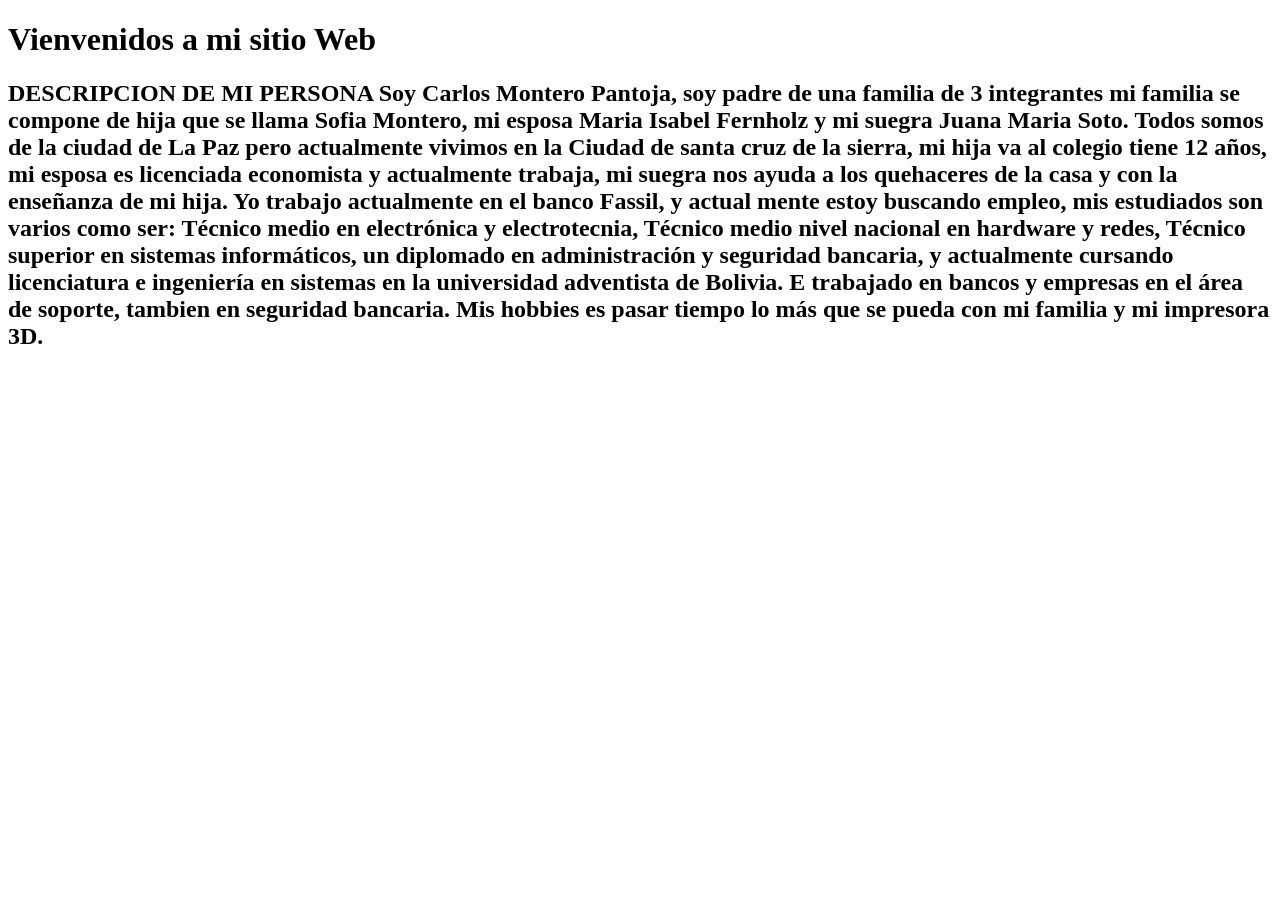
==== index.html @ 7b493c6a "Update index.html Primera Pagina Comid" ====
<!DOCTYPE html>
<html lang="en">
<head>
    <meta charset="UTF-8">
    <meta name="viewport" content="width=device-width, initial-scale=1.0">
    <title>Document</title>
</head>
<body>
    <h1>Vienvenidos a mi sitio Web</h1>
    <h2>
        DESCRIPCION DE MI PERSONA

Soy Carlos Montero Pantoja, soy padre de una familia de 3 integrantes mi familia se compone de hija que se llama Sofia Montero, mi esposa Maria Isabel Fernholz y mi suegra Juana Maria Soto.
Todos somos de la ciudad de La Paz pero actualmente vivimos en la Ciudad de santa cruz de la sierra, mi hija va al colegio tiene 12 años, mi esposa es licenciada economista y actualmente trabaja, mi suegra nos ayuda a los quehaceres de la casa y con la enseñanza de mi hija. 
Yo trabajo actualmente en el banco Fassil, y actual mente estoy buscando empleo, mis estudiados son varios como ser: Técnico medio en electrónica y electrotecnia, Técnico medio nivel nacional en hardware y redes, Técnico superior en sistemas informáticos, un diplomado en administración y seguridad bancaria, y actualmente cursando licenciatura e ingeniería en sistemas en la universidad adventista de Bolivia.
E trabajado en bancos y empresas en el área de soporte, tambien en seguridad bancaria.
Mis hobbies es pasar tiempo lo más que se pueda con mi familia y mi impresora 3D.

    </h2>
    
</body>
</html>
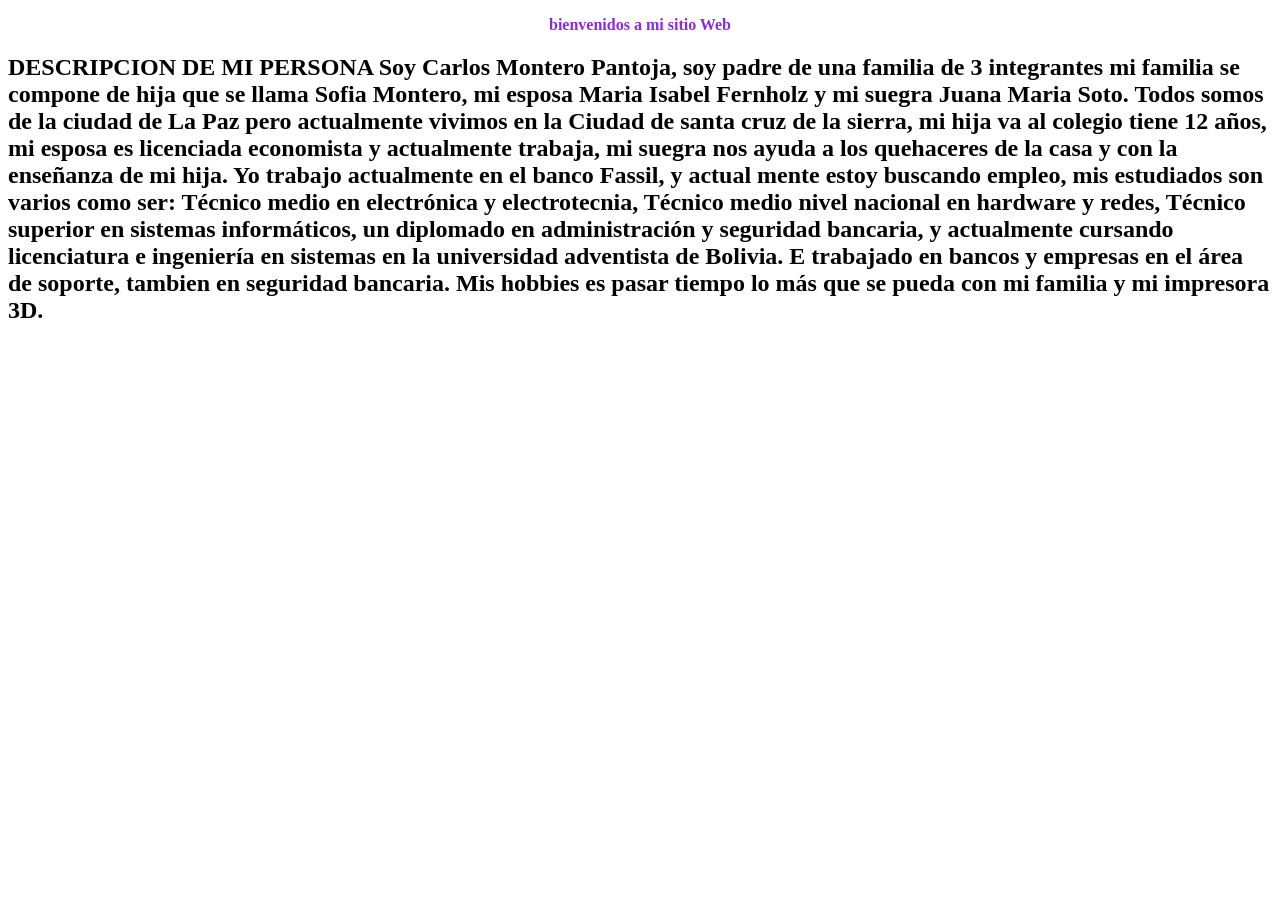
==== commit cc40b814: "hoja hoja" ====
--- a/index.html
+++ b/index.html
@@ -1,12 +1,14 @@
 <!DOCTYPE html>
 <html lang="en">
 <head>
+    
+    <link href="Estilo.css" rel="stylesheet">
     <meta charset="UTF-8">
     <meta name="viewport" content="width=device-width, initial-scale=1.0">
     <title>Document</title>
 </head>
 <body>
-    <h1>Vienvenidos a mi sitio Web</h1>
+    <p class="titulo">bienvenidos a mi sitio Web</p>
     <h2>
         DESCRIPCION DE MI PERSONA
 
--- a/Estilo.css
+++ b/Estilo.css
@@ -0,0 +1,11 @@
+.titulo{
+    color:blueviolet; 
+    text-align: center;
+    font-weight: bold;                 
+
+
+
+
+
+         
+}
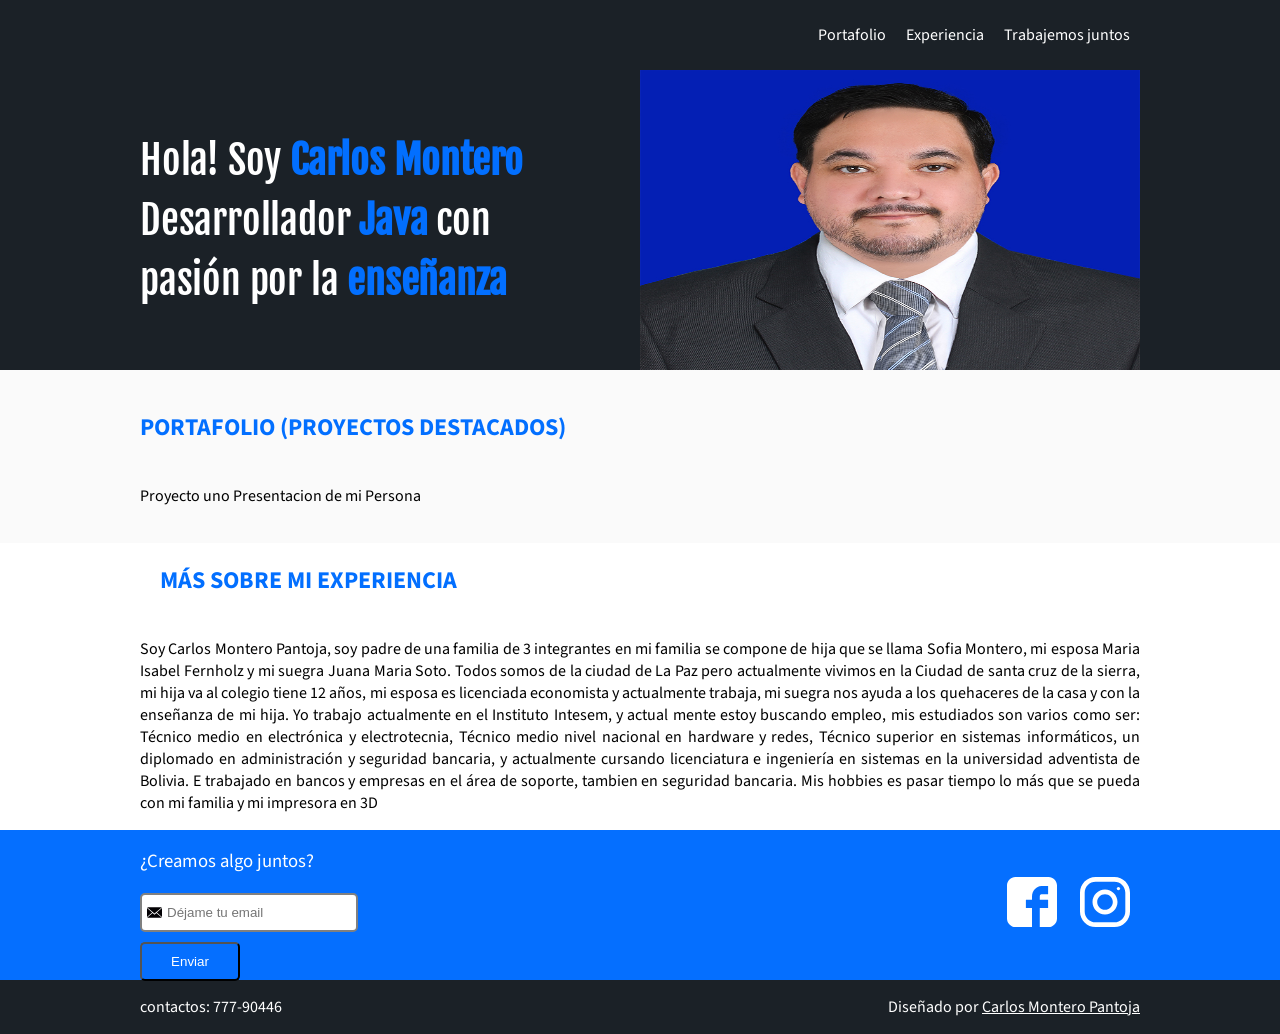
==== commit a62136c6: "Proyecto Uno Creacion de portafolio falta hacer algunos detalles" ====
--- a/index.html
+++ b/index.html
@@ -1,24 +1,93 @@
 <!DOCTYPE html>
-<html lang="en">
-<head>
-    
-    <link href="Estilo.css" rel="stylesheet">
-    <meta charset="UTF-8">
-    <meta name="viewport" content="width=device-width, initial-scale=1.0">
-    <title>Document</title>
-</head>
-<body>
-    <p class="titulo">bienvenidos a mi sitio Web</p>
-    <h2>
-        DESCRIPCION DE MI PERSONA
+<html lang="es">
+  <head>
+    <meta charset="UTF-8" />
+    <title>Carlos Montero</title>
+    <link href="https://fonts.googleapis.com/css?family=Fjalla+One|Source+Sans+Pro" rel="stylesheet">
+    <link rel="stylesheet" href="css/estilos.css">
+  </head>
+  <body>
+    <header class="header">
+      <div class="container">
+        <figure class="logo">
+          
+        </figure>
+        <nav class="menu">
+          <ol>
+            <li>
+              <a class="link" href="#portafolio">Portafolio</a>
+            </li>
+            <li>
+              <a class="link" href="#eventos">Experiencia</a>
+            </li>
+            <li>
+              <a class="link" href="#contacto">Trabajemos juntos</a>
+            </li>
+          </ol>
+        </nav>
+      </div>
+    </header>
+    <section class="hero">
+      <div class="container">
+        <h1>
+          Hola! Soy <strong>Carlos Montero</strong> <br/> Desarrollador  <strong>Java</strong> con <br> pasión por la <strong>enseñanza</strong>
+        </h1>
+        <img class="D:\universidad\Segundo Semestre\TECNOLOGIAS DE INTERNET\Proyectos GibHub\carlospantoja" src="2.jpg" width="500" height="300" alt="imagen principal del sitio"> 
+      </div>
+    </section>
+    <section id="portafolio" class="portfolio">
+      <div class="container">
+        <h2>Portafolio (Proyectos Destacados)</h2>
+        <p class="text-justify">Proyecto uno Presentacion de mi Persona</p>
+      </div>
+      
+    </section>
+    <div class="container">
+      <h2 class="event-list-title">Más sobre mi experiencia</h2>
+      <p class="text-justify">Soy Carlos Montero Pantoja, soy padre de una familia de 3 integrantes en mi familia
+        se compone de hija que se llama Sofia Montero, mi esposa Maria Isabel Fernholz y 
+        mi suegra Juana Maria Soto.
+        Todos somos de la ciudad de La Paz pero actualmente vivimos en la Ciudad de santa cruz de la sierra,
+         mi hija va al colegio tiene 12 años, mi esposa es licenciada economista y actualmente trabaja,
+         mi suegra nos ayuda a los quehaceres de la casa y con la enseñanza de mi hija. 
+        Yo trabajo actualmente en el Instituto Intesem, y actual mente estoy buscando empleo,
+        mis estudiados son varios como ser: Técnico medio en electrónica y electrotecnia,
+        Técnico medio nivel nacional en hardware y redes, Técnico superior en sistemas informáticos,
+        un diplomado en administración y seguridad bancaria, y actualmente cursando licenciatura
+         e ingeniería en sistemas en la universidad adventista de Bolivia.
+        E trabajado en bancos y empresas en el área de soporte, tambien en seguridad bancaria.
+        Mis hobbies es pasar tiempo lo más que se pueda con mi familia y mi impresora en 3D</p>
+    </div>
+    <section id="eventos" class="event-list">
+      <div class="container">
+       
 
-Soy Carlos Montero Pantoja, soy padre de una familia de 3 integrantes mi familia se compone de hija que se llama Sofia Montero, mi esposa Maria Isabel Fernholz y mi suegra Juana Maria Soto.
-Todos somos de la ciudad de La Paz pero actualmente vivimos en la Ciudad de santa cruz de la sierra, mi hija va al colegio tiene 12 años, mi esposa es licenciada economista y actualmente trabaja, mi suegra nos ayuda a los quehaceres de la casa y con la enseñanza de mi hija. 
-Yo trabajo actualmente en el banco Fassil, y actual mente estoy buscando empleo, mis estudiados son varios como ser: Técnico medio en electrónica y electrotecnia, Técnico medio nivel nacional en hardware y redes, Técnico superior en sistemas informáticos, un diplomado en administración y seguridad bancaria, y actualmente cursando licenciatura e ingeniería en sistemas en la universidad adventista de Bolivia.
-E trabajado en bancos y empresas en el área de soporte, tambien en seguridad bancaria.
-Mis hobbies es pasar tiempo lo más que se pueda con mi familia y mi impresora 3D.
-
-    </h2>
-    
-</body>
+      </div>
+    </section>
+    <section id="contacto" class="contact">
+      <div class="container">
+        <form action="/suscripcion/" class="form-email">
+          <h3>¿Creamos algo juntos?</h3>
+          <input type="text" placeholder="Déjame tu email" id="email">
+          <button>Enviar</button>
+        </form>
+        <div class="social">
+          <a href="https://www.facebook.com/carlos.p.980" class="social-link facebook"></a>
+          <a href="https://instagram.com/cachomontero?utm_source=qr&igshid=OGIxMTE0OTdkZA==" class="social-link instagram"></a>
+        </div>
+      </div>
+    </section>
+    <footer class="footer">
+      <div class="container">
+        <div>
+          <p>contactos: 777-90446 <img src="" width="80" alt=""></p>
+        </div>
+        <div>
+          <p>
+            Diseñado por <a href="#">Carlos Montero Pantoja</a>
+          </p>
+        </div>
+      </div>
+    </footer>
+  </body>
 </html>
--- a/css/estilos.css
+++ b/css/estilos.css
@@ -0,0 +1,272 @@
+body {
+  font-family: 'Source Sans Pro', sans-serif;
+  margin: 0;
+}
+
+h1, 
+h2,
+h3,
+h4,
+h5,
+h6{
+  font-family: 'Fjalla One', sans-serif;
+  font-weight: normal;
+}
+
+h1 {
+  font-size: 40px;
+  line-height: 1.5;
+  letter-spacing: -.2px;
+  color: white;
+  margin: 0;
+}
+h1 strong {
+  color: #026fff;
+}
+h2 {
+  color: #026fff;
+  text-transform: uppercase;
+  font-family: 'Source Sans Pro', sans-serif;
+  font-weight: bold;
+  font-size: 24px;
+  margin-bottom: 40px;
+}
+
+.hero {
+  height: 300px;
+  background-color: #1b2127;
+  display: flex;
+  align-items: center;
+  justify-content: space-between;
+
+}
+
+.hero-image{
+  object-fit: cover;
+}
+
+
+.portfolio {
+  background: #fafafa;
+  padding: 20px;
+}
+
+.project {
+  border: 1px solid gray;
+  border-radius: 10px;
+  margin-bottom: 15px;
+  padding: 20px;
+  background: white;
+  display: flex;
+  align-items: center;
+  justify-content: space-between;
+}
+.project-course,
+.project-date,
+.project-url {
+  margin: 10px 0;
+}
+.project-description {
+  font-size: 20px;
+}
+.project strong {
+  font-family: 'Fjalla One', sans-serif;
+}
+.project-title {
+  font-size: 30px;
+  margin-top: 0;
+  margin-bottom: 10px;
+}
+
+
+.project-details {
+  width: 500px;
+}
+
+.project-imageContainer {
+  width: 500px;
+}
+
+.header {
+  background-color: #1b2127;
+  color: white;
+  display: flex;
+  height: 70px;
+  align-items: center;
+  justify-content: space-between;
+}
+
+ol,
+ul {
+  margin: 0;
+  padding: 0;
+  list-style: none;
+}
+
+figure {
+  margin: 0;
+}
+
+.header a {
+  color: white;
+  text-decoration: none;
+}
+.menu {
+  height: inherit;
+}
+.header ol {
+  display: flex;
+  height: inherit;
+}
+.header ol li {
+  height: inherit;
+}
+.header a {
+  display: flex;
+  align-items: center;
+  height: inherit;
+  padding: 0 10px;
+}
+
+.flexbox {
+  display: flex;
+  flex-wrap: wrap;
+}
+
+.box {
+  width: 50px;
+  height: 50px;
+  margin: 5px;
+  border: 1px solid red;
+
+  flex-shrink: 0;
+}
+
+.footer {
+  color: white;
+  background-color: #1b2127;
+  display: flex;
+  align-items: center;
+  justify-content: space-between;
+}
+
+.footer img {
+  vertical-align: middle;
+}
+
+.footer a {
+  color: white;
+}
+
+.event-list {
+  display: flex;
+  flex-wrap: wrap;
+}
+.event-list-title {
+  margin-left: 20px;
+}
+.event { 
+  margin: 10px;
+  width: 480px;
+  flex-shrink: 0;
+  border-radius: 10px;
+  overflow: hidden;
+  background: #f4fbff;
+}
+.event img {
+  width: 480px;
+  height: 200px;
+  object-fit: cover;
+}
+.event-detail {
+  margin: 20px 40px;
+  margin-top: -40px;
+  background-color: white;
+  position: relative;
+  padding: 20px;
+  text-align: center;
+}
+.event-description {
+  text-align: left;
+}
+
+.event-url {
+  color: #056fff;
+  border: 1px solid;
+  padding: 5px 20px;
+  text-decoration: none;
+  border-radius: 5px;
+}
+
+.contact {
+  background-color: #056fff;
+  color: white;
+  height: 150px;
+  display: flex;
+  align-items: center;
+  justify-content: space-between;
+}
+
+.social {
+}
+
+.social-link {
+  display: inline-block;
+  width: 50px;
+  height: 50px;
+  margin: 0 10px;
+  background-size: 50px 50px;
+}
+
+.social-link.twitter {
+  background-image: url('../images/twitter.svg');
+}
+.social-link.facebook {
+  background-image: url('../images/facebook.svg');
+}
+.social-link.github {
+  background-image: url('../images/github.svg');
+}
+.social-link.instagram {
+  background-image: url('../images/instagram.svg');
+}
+
+
+.form-email input {
+  border-color: gray;
+  border-style: solid;
+  border-radius: 5px;
+  padding: 10px 20px 10px 25px;
+  background-image: url('../images/envelope.svg');
+  background-size: 15px 15px;
+  background-repeat: no-repeat;
+  background-position-y: center;
+  background-position-x: 5px;
+}
+
+.form-email button {
+  display: block;
+  background: transparent;
+  color: white;
+  padding: 10px 0;
+  border-radius: 5px;
+  width: 100px;
+  margin-top: 10px;
+}
+
+.form-email h3 { 
+  font-family: 'Source Sans Pro', sans-serif;
+}
+
+.container {
+  width: 1000px;
+  margin: 0 auto;
+  display: inherit;
+  justify-content: inherit;
+  align-items: inherit;
+  height: inherit;
+  flex-wrap: inherit;
+}
+.text-justify {
+  text-align: justify;
+}
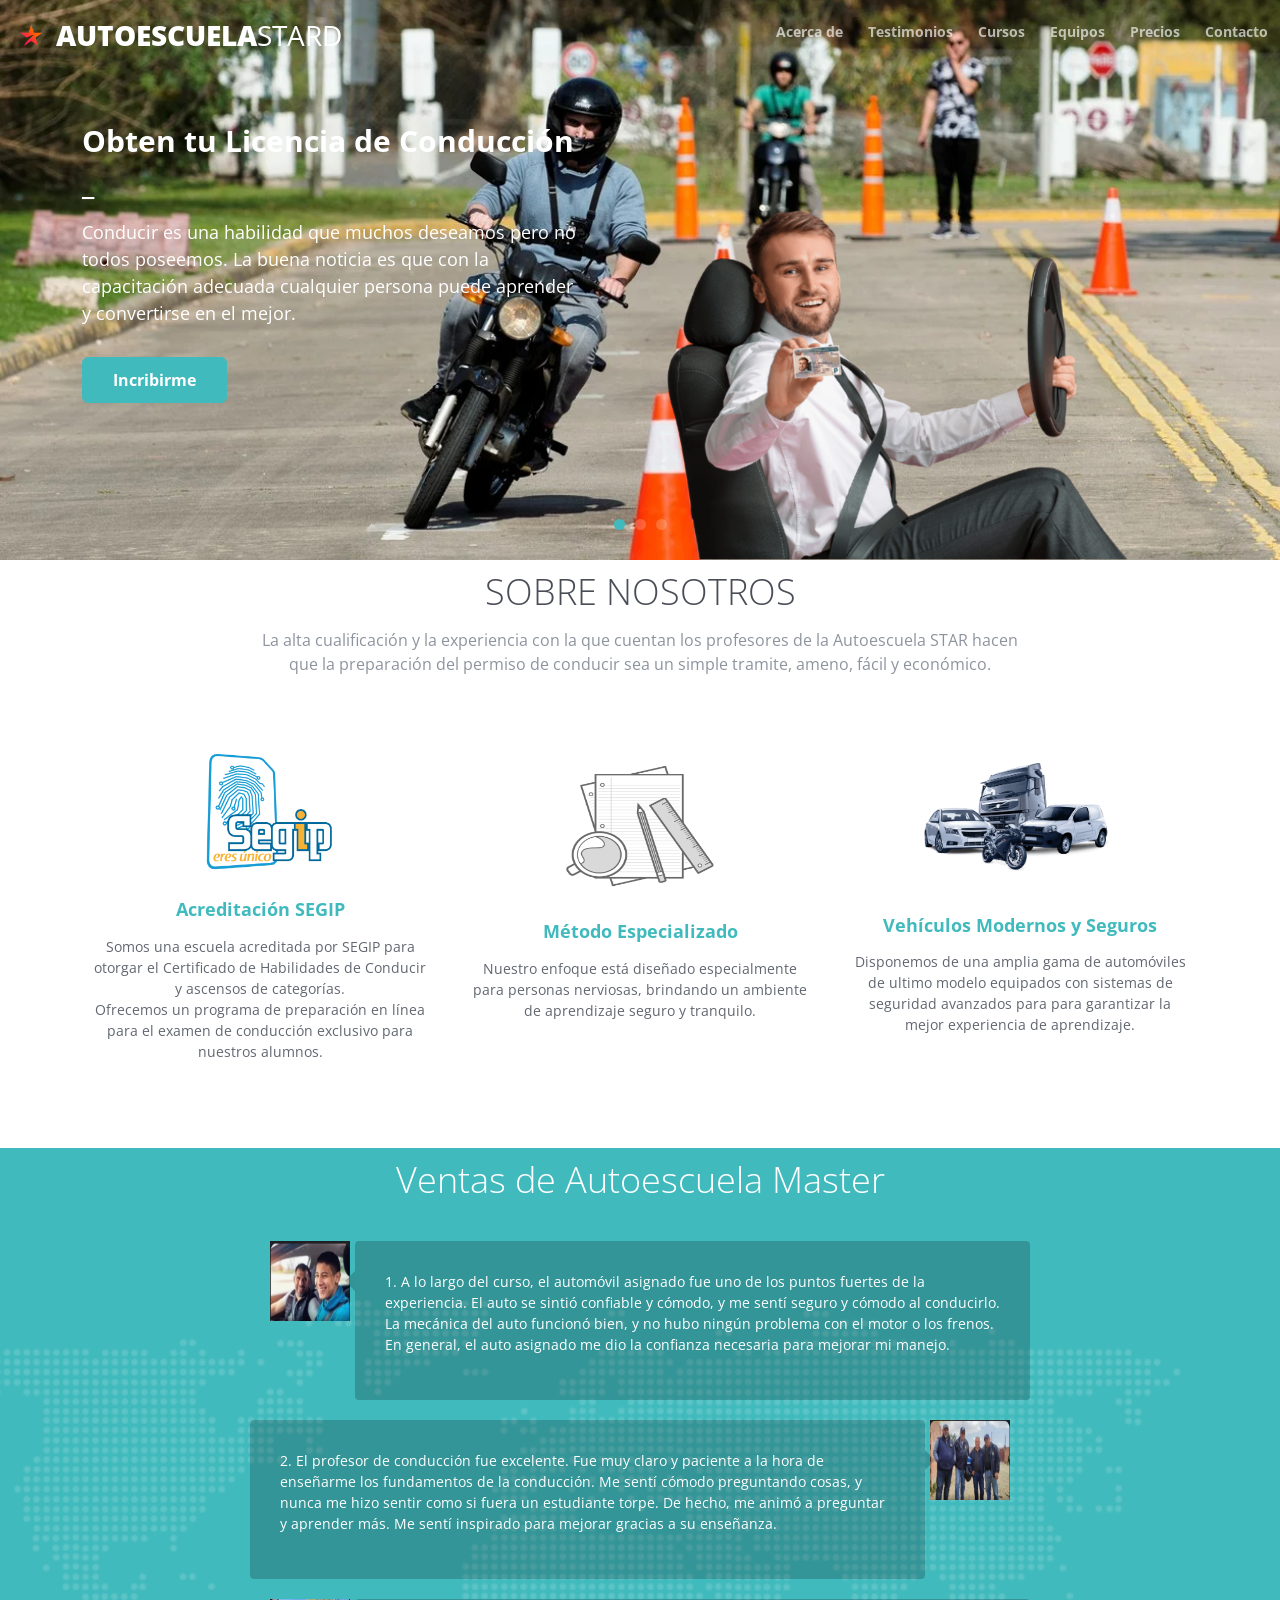
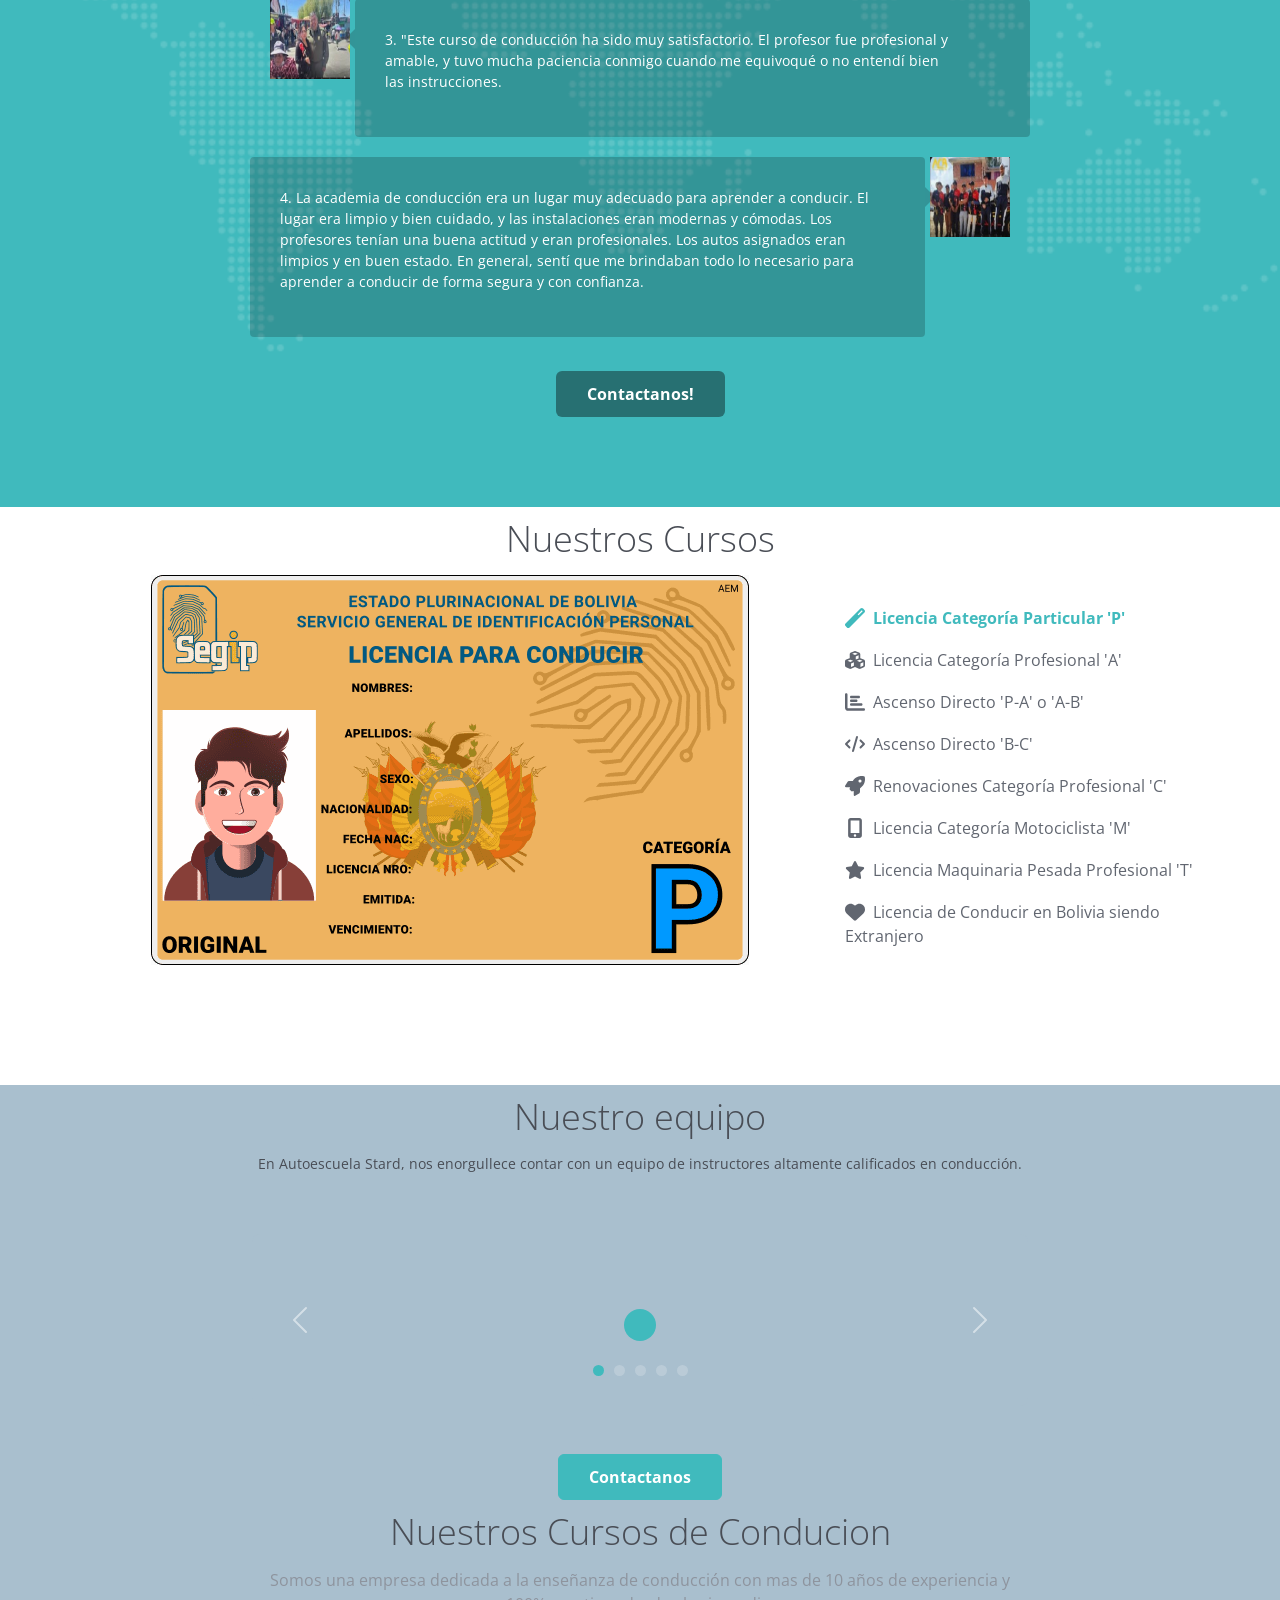
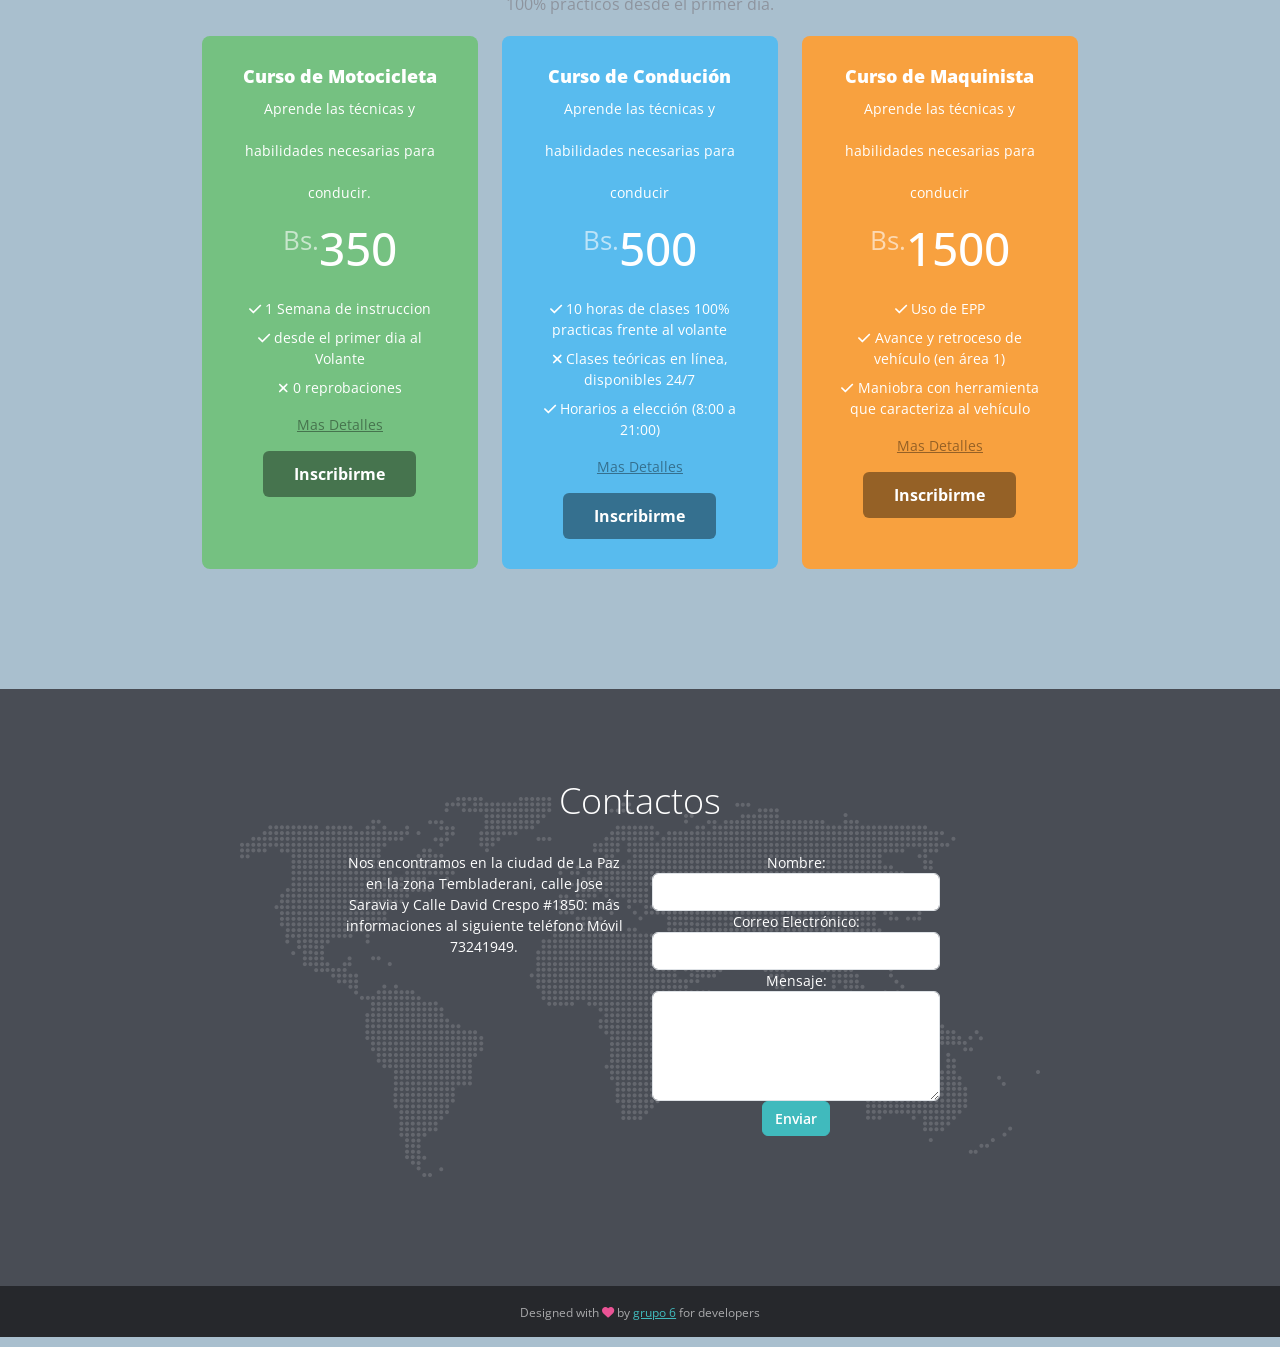
==== commit 4d685dab: "trabajo concluido Cambio Realizado" ====
--- a/index.html
+++ b/index.html
@@ -1,93 +1,581 @@
+<!--//Cambios RAmiro**************************************************************** -->
+
 <!DOCTYPE html>
-<html lang="es">
-  <head>
-    <meta charset="UTF-8" />
-    <title>Carlos Montero</title>
-    <link href="https://fonts.googleapis.com/css?family=Fjalla+One|Source+Sans+Pro" rel="stylesheet">
-    <link rel="stylesheet" href="css/estilos.css">
-  </head>
-  <body>
-    <header class="header">
-      <div class="container">
-        <figure class="logo">
-          
-        </figure>
-        <nav class="menu">
-          <ol>
-            <li>
-              <a class="link" href="#portafolio">Portafolio</a>
-            </li>
-            <li>
-              <a class="link" href="#eventos">Experiencia</a>
-            </li>
-            <li>
-              <a class="link" href="#contacto">Trabajemos juntos</a>
-            </li>
-          </ol>
-        </nav>
-      </div>
-    </header>
-    <section class="hero">
-      <div class="container">
-        <h1>
-          Hola! Soy <strong>Carlos Montero</strong> <br/> Desarrollador  <strong>Java</strong> con <br> pasión por la <strong>enseñanza</strong>
-        </h1>
-        <img class="D:\universidad\Segundo Semestre\TECNOLOGIAS DE INTERNET\Proyectos GibHub\carlospantoja" src="2.jpg" width="500" height="300" alt="imagen principal del sitio"> 
-      </div>
-    </section>
-    <section id="portafolio" class="portfolio">
-      <div class="container">
-        <h2>Portafolio (Proyectos Destacados)</h2>
-        <p class="text-justify">Proyecto uno Presentacion de mi Persona</p>
-      </div>
-      
-    </section>
+<html lang="en">
+<head>
+    <title>AutoEscuela STARD</title>
+    <!-- Meta -->
+    <meta charset="utf-8">
+    <meta http-equiv="X-UA-Compatible" content="IE=edge">
+    <meta name="viewport" content="width=device-width, initial-scale=1.0">
+    <meta name="description" content="Bootstrap 5 landing page template for developers and startups">
+    <meta name="author" content="Xiaoying Riley at 3rd Wave Media">    
+    <link rel="shortcut icon" href="favicon.ico">  
+    <link href='https://fonts.googleapis.com/css?family=Open+Sans:300italic,400italic,600italic,700italic,800italic,400,300,600,700,800' rel='stylesheet' type='text/css'>
+    <!-- FontAwesome JS-->
+	<script defer src="assets/fontawesome/js/all.min.js"></script>
+    <!-- Global CSS -->
+    <link rel="stylesheet" href="assets/plugins/bootstrap/css/bootstrap.min.css">   
+    <!-- Theme CSS -->  
+    <link id="theme-style" rel="stylesheet" href="assets/css/styles.css">
+    
+</head> 
+
+<body>
+    <!-- ******HEADER****** --> 
+    <header id="header" class="header">  
+        <nav class="main-nav navbar-expand-md" role="navigation">  
+	       
+	        <div class="container-fluid position-relative">
+            
+                <a class="logo navbar-brand scrollto" href="#hero">
+                    <span class="logo-icon-wrapper"><img class="logo-icon" src="assets/images/logoStard.png" alt="icon"></span>
+                    <span class="text"><span class="highlight">AUTOESCUELA</span>STARD</span>
+                </a>
+                <!--//logo-->
+            
+                
+                <button class="navbar-toggler" type="button" data-bs-toggle="collapse" data-bs-target="#navbar-collapse"  aria-controls="navbar-collapse" aria-expanded="false" aria-label="Toggle navigation">
+                    <span class="icon-bar"></span>
+                    <span class="icon-bar"></span>
+                    <span class="icon-bar"></span>
+                </button><!--//nav-toggle-->
+                
+                <div id="navbar-collapse" class="navbar-collapse collapse">
+                    <ul class="nav navbar-nav ms-md-auto">
+                        <li class="nav-item"><a class="nav-link scrollto" href="#about">Acerca de</a></li>
+                        <li class="nav-item"><a class="nav-link scrollto" href="#testimonials">Testimonios</a></li>
+                        <li class="nav-item"><a class="nav-link scrollto" href="#features">Cursos                        </a></li>                        
+                        <li class="nav-item"><a class="nav-link scrollto" href="#team">Equipos</a></li>
+                        <li class="nav-item"><a class="nav-link scrollto" href="#pricing">Precios</a></li>
+                        <li class="nav-item"><a class="nav-link scrollto" href="#contact">Contacto</a></li>
+                    </ul><!--//nav-->
+                </div><!--//navabr-collapse-->
+            </div><!--//container-->
+            
+        </nav><!--//main-nav-->                     
+    </header><!--//header-->
+    
+    <div id="hero" class="hero-section">
+        
+        <div id="hero-carousel" class="hero-carousel carousel carousel-fade slide" data-bs-ride="carousel" data-bs-interval="10000">
+            
+            <div class="figure-holder-wrapper">
+        		<div class="container">
+            		<div class="row justify-content-end">
+                		<div class="figure-holder">
+
+                            
+                            
+                            <!--//Cambios RAmiro**************************************************************** -->
+
+
+                	        <img class="figure-image img-fluid" src="assets/images/Obten-tu-licencia.png" alt="image" />
+                        </div><!--//figure-holder-->
+            		</div><!--//row-->
+        		</div><!--//container-->
+    		</div><!--//figure-holder-wrapper-->
+            
+			<!-- Indicators -->
+			<div class="carousel-indicators">
+				<button type="button" class="active" data-bs-slide-to="0" data-bs-target="#hero-carousel" aria-current="true" aria-label="Slide 1"></button>
+				<button type="button" data-bs-slide-to="1" data-bs-target="#hero-carousel" aria-label="Slide 2"></button>
+				<button type="button" data-bs-slide-to="2" data-bs-target="#hero-carousel" aria-label="Slide 3"></button>
+			</div>
+			
+			<!-- Wrapper for slides -->
+			<div class="carousel-inner">
+    			
+				<div class="carousel-item item-1 active">
+					<div class="item-content container">
+    					<div class="item-content-inner">
+				            <h2 class="heading">Obten tu Licencia de Conducción <br class="d-none d-md-block">_</h2>
+				            <p class="intro">Conducir es una habilidad que muchos deseamos pero no todos poseemos. La buena noticia es que con la capacitación adecuada cualquier persona puede aprender y convertirse en el mejor.</p>
+                            <a class="btn btn-primary btn-cta" href="#" target="_blank">Incribirme</a>  
+    					</div><!--//item-content-inner-->
+					</div><!--//item-content-->
+				</div><!--//item-->
+				
+				<div class="carousel-item item-2">
+					<div class="item-content container">
+						<div class="item-content-inner">		                                  
+				            <h2 class="heading">VEHICULOS DE 2 RUEDAS CATEGORIA "M"</h2>
+				            <p class="intro"> TE AYUDAMOSA CONVERTIRTE EN UN CONDUCTOR EXPERTO,</p>
+				            <a class="btn btn-primary btn-cta" href="#" target="_blank">Inscribirme</a>
+    				        
+    					</div><!--//item-content-inner-->
+					</div>
+				</div><!--//item-->
+				
+				<div class="carousel-item item-3">
+					<div class="item-content container">
+						<div class="item-content-inner">
+    				        
+				            <h2 class="heading">CAPACITACIÓN MAQUINARIA PESADA PROFESIONAL "T"</h2>
+				           <!-- <p class="intro">¡OBTÉN TU LICENCIA DE CONDUCIR!</p>   -->                          
+                            <p class="intro">Capacitamos con nuestra propia maquinaria pesada con una enseñanza a nivel profesional.</p>
+				            <a class="btn btn-primary btn-cta" href="#" target="_blank">Inscribirme</a> 
+    				        
+    					</div><!--//item-content-inner-->
+					</div>
+				</div><!--//item-->
+			</div><!--//carousel-inner-->
+		</div><!--//carousel-->
+    </div><!--//hero-->
+    
+    <div id="about" class="about-section">
+        <div class="container text-center">
+            <h2 class="section-title">SOBRE NOSOTROS</h2>
+            <p class="intro">La alta cualificación y la experiencia con la que cuentan los profesores de la Autoescuela STAR hacen que la preparación del permiso de conducir sea un simple tramite, ameno, fácil y económico.</p>        
+            </ul>
+            <div class="items-wrapper row">
+                <div class="item col-md-4 col-12">
+                    <div class="item-inner">
+                        <div class="figure-holder">
+                            <img class="figure-image" src="assets/images/SEGUIP.png" alt="image">
+                        </div><!--//figure-holder-->
+                        <h3 class="item-title">Acreditación SEGIP</h3>
+                        <div class="item-desc mb-3">
+                            Somos una escuela acreditada por SEGIP para otorgar el Certificado de Habilidades de Conducir y ascensos de categorías. <br>
+                            Ofrecemos un programa de preparación en línea para el examen de conducción exclusivo para nuestros alumnos.
+                        </div><!--//item-desc-->
+                       
+                    </div><!--//item-inner-->
+                </div><!--//item-->
+                <div class="item col-md-4 col-12">
+                    <div class="item-inner">
+                        <div class="figure-holder">
+                            <img  src="assets/images/figure-1.png" width="190" height="160" alt="image">
+                        </div><!--//figure-holder-->
+                        <h3 class="item-title">Método Especializado</h3>
+                        <div class="item-desc mb-3">
+                            Nuestro enfoque está diseñado especialmente para personas nerviosas, brindando un ambiente de aprendizaje seguro y tranquilo. </div><!--//item-desc-->
+                        
+                    </div><!--//item-inner-->
+                </div><!--//item-->
+                <div class="item col-md-4 col-12">
+                    <div class="item-inner">
+                        <div class="figure-holder">
+                            <img class="figure-image" src="assets/images/autos2.png" alt="image">
+                        </div><!--//figure-holder-->
+                        <h3 class="item-title">Vehículos Modernos y Seguros</h3>
+                        <div class="item-desc mb-3">Disponemos de una amplia gama de automóviles de ultimo modelo equipados con sistemas de seguridad avanzados para para garantizar la mejor experiencia de aprendizaje. </div><!--//item-desc-->
+                       
+                </div><!--//item-->
+            </div><!--//items-wrapper-->
+        </div><!--//container-->
+    </div><!--//about-section-->
+    
+
+<!--// FIN      Cambios RAmiro**************************************************************** -->
+
+<div id="testimonials" class="testimonials-section">
     <div class="container">
-      <h2 class="event-list-title">Más sobre mi experiencia</h2>
-      <p class="text-justify">Soy Carlos Montero Pantoja, soy padre de una familia de 3 integrantes en mi familia
-        se compone de hija que se llama Sofia Montero, mi esposa Maria Isabel Fernholz y 
-        mi suegra Juana Maria Soto.
-        Todos somos de la ciudad de La Paz pero actualmente vivimos en la Ciudad de santa cruz de la sierra,
-         mi hija va al colegio tiene 12 años, mi esposa es licenciada economista y actualmente trabaja,
-         mi suegra nos ayuda a los quehaceres de la casa y con la enseñanza de mi hija. 
-        Yo trabajo actualmente en el Instituto Intesem, y actual mente estoy buscando empleo,
-        mis estudiados son varios como ser: Técnico medio en electrónica y electrotecnia,
-        Técnico medio nivel nacional en hardware y redes, Técnico superior en sistemas informáticos,
-        un diplomado en administración y seguridad bancaria, y actualmente cursando licenciatura
-         e ingeniería en sistemas en la universidad adventista de Bolivia.
-        E trabajado en bancos y empresas en el área de soporte, tambien en seguridad bancaria.
-        Mis hobbies es pasar tiempo lo más que se pueda con mi familia y mi impresora en 3D</p>
+        <h2 class="section-title text-center">Ventas de Autoescuela Master</h2>
+        <div class="item mx-auto">
+            <div class="profile-holder">
+                <img class="profile-image" src="assets/images/profile-1.jpg" alt="profile">
+            </div>
+            <div class="quote-holder">
+                <blockquote class="quote">
+                    <p>1. A lo largo del curso, el automóvil asignado fue uno de los puntos fuertes de la experiencia. El auto se sintió confiable y cómodo, y me sentí seguro y cómodo al conducirlo. La mecánica del auto funcionó bien, y no hubo ningún problema con el motor o los frenos. En general, el auto asignado me dio la confianza necesaria para mejorar mi manejo.</p>
+                    <div class="quote-source">
+                       
+                    </div><!--//quote-source-->
+                </blockquote>
+            </div><!--//quote-holder-->
+        </div><!--//item-->
+        <div class="item item-reversed mx-auto">
+            <div class="profile-holder">
+                <img class="profile-image" src="assets/images/profile-2.jpg" alt="profile">
+            </div>
+            <div class="quote-holder">
+                <blockquote class="quote">
+                    <p>2. El profesor de conducción fue excelente. Fue muy claro y paciente a la hora de enseñarme los fundamentos de la conducción. Me sentí cómodo preguntando cosas, y nunca me hizo sentir como si fuera un estudiante torpe. De hecho, me animó a preguntar y aprender más. Me sentí inspirado para mejorar gracias a su enseñanza. </p>
+                   
+                    </div><!--//quote-source-->
+                </blockquote>
+            </div><!--//quote-holder-->
+        </div><!--//item-->
+        <div class="item mx-auto">
+            <div class="profile-holder">
+                <img class="profile-image" src="assets/images/profile-3.jpg" alt="profile">
+            </div>
+            <div class="quote-holder">
+                <blockquote class="quote">
+                    <p>3. "Este curso de conducción ha sido muy satisfactorio. El profesor fue profesional y amable, y tuvo mucha paciencia conmigo cuando me equivoqué o no entendí bien las instrucciones.</p>
+                    <div class="quote-source">
+                        
+                    </div><!--//quote-source-->
+                </blockquote>
+            </div><!--//quote-holder-->
+        </div><!--//item-->
+        <div class="item item-reversed mx-auto">
+            <div class="profile-holder">
+                <img class="profile-image" src="assets/images/profile-4.jpg" alt="profile">
+            </div>
+            <div class="quote-holder">
+                <blockquote class="quote">
+                    <p>4. La academia de conducción era un lugar muy adecuado para aprender a conducir. El lugar era limpio y bien cuidado, y las instalaciones eran modernas y cómodas. Los profesores tenían una buena actitud y eran profesionales. Los autos asignados eran limpios y en buen estado. En general, sentí que me brindaban todo lo necesario para aprender a conducir de forma segura y con confianza. </p>
+                     <div class="quote-source">
+                        
+                    </div><!--//quote-source-->
+                </blockquote>
+                
+            </div><!--//quote-holder-->
+        </div><!--//item-->
+        <div class="text-center mt-4">
+        <a class="btn btn-inverse btn-cta" href="#" target="_blank">Contactanos!</a>
+        </div>
+    </div><!--//container-->
+</div><!--//testimonials-->
+
+
+
+    
+    <div id="features" class="features-section">
+        <div class="container text-center">
+            <h2 class="section-title">Nuestros Cursos</h2>
+            <!-- <p> class="intro">. </p>  -->          
+            <div class="tabbed-area row">
+                <!-- Nav tabs -->
+                <div class="feature-nav nav nav-pill flex-column col-lg-4 col-md-6 col-12 order-0 order-md-1" role="tablist" aria-orientation="vertical">
+                     <a class="nav-link active mb-lg-3" href="#feature-1" aria-controls="feature-1" data-bs-toggle="pill" role="tab" aria-selected="true"><i class="fa-solid fa-magic me-2"></i>Licencia Categoría Particular 'P'</a>
+                     <a class="nav-link mb-lg-3" href="#feature-2" aria-controls="feature-2" data-bs-toggle="pill" role="tab" aria-selected="false"><i class="fa-solid fa-cubes me-2"></i>Licencia Categoría Profesional 'A'</a>
+                     <a class="nav-link mb-lg-3" href="#feature-3" aria-controls="feature-3" data-bs-toggle="pill" role="tab" aria-selected="false"><i class="fa-solid fa-chart-bar me-2"></i>Ascenso Directo 'P-A' o 'A-B'</a>
+                     <a class="nav-link mb-lg-3" href="#feature-4" aria-controls="feature-4" data-bs-toggle="pill" role="tab" aria-selected="false"><i class="fa-solid fa-code me-2"></i>Ascenso Directo 'B-C'</a>
+                     <a class="nav-link mb-lg-3" href="#feature-5" aria-controls="feature-5" data-bs-toggle="pill" role="tab" aria-selected="false"><i class="fa-solid fa-rocket me-2"></i>Renovaciones Categoría Profesional 'C'</a>
+                     <a class="nav-link mb-lg-3" href="#feature-6" aria-controls="feature-6" data-bs-toggle="pill" role="tab" aria-selected="false"><i class="fa-solid fa-mobile-alt me-2"></i>Licencia Categoría Motociclista 'M'</a>
+                     <a class="nav-link mb-lg-3" href="#feature-7" aria-controls="feature-7" data-bs-toggle="pill" role="tab" aria-selected="false"><i class="fa-solid fa-star me-2"></i>Licencia Maquinaria Pesada Profesional 'T'</a>
+                     <a class="nav-link mb-lg-3" href="#feature-8" aria-controls="feature-8" data-bs-toggle="pill" role="tab" aria-selected="false"><i class="fa-solid fa-heart me-2"></i>Licencia de Conducir en Bolivia siendo Extranjero</a>                   
+                </div>
+                
+                <!-- Tab paneles -->
+                <div class="feature-content tab-content col-lg-8 col-md-6 col-12 order-1 order-md-0">
+                    <div role="tabpanel" class="tab-pane fade show active" id="feature-1">
+                        <a href="#" target="_blank"><img class="img-fluid" src="assets/images/Licencia-categoria-P.png" alt="screenshot" ></a>
+                    </div>
+                    <div role="tabpanel" class="tab-pane fade" id="feature-2">
+                        <a href="#" target="_blank"><img class="img-fluid" src="assets/images/Licencia-categoria-A.png" alt="screenshot" ></a>
+                    </div>
+                    <div role="tabpanel" class="tab-pane fade" id="feature-3">
+                        <a href="#" target="_blank"><img class="img-fluid" src="assets/images/asecensoPAB.png" alt="screenshot" ></a>
+                    </div>
+                    <div role="tabpanel" class="tab-pane fade" id="feature-4">
+                        <a href="#" target="_blank"><img class="img-fluid" src="assets/images/RenocacionBC.png" alt="screenshot" ></a>
+                    </div>
+                    <div role="tabpanel" class="tab-pane fade" id="feature-5">
+                        <a href="#" target="_blank"><img class="img-fluid" src="assets/images/catC.jpg" alt="screenshot" ></a>
+                    </div>
+                    <div role="tabpanel" class="tab-pane fade" id="feature-6">
+                        <a href="#" target="_blank"><Img class="img-fluid" src="assets/images/Licencia-categoria-M.png" alt="screenshot" ></a>
+                    </div>
+                    <div role="tabpanel" class="tab-pane fade" id="feature-7">
+                        <a href="#" target="_blank"><img class="img-fluid" src="assets/images/retro.jpg" alt="screenshot" ></a>
+                    </div>
+                    <div role="tabpanel" class="tab-pane fade" id="feature-8">
+                        <a href="#" target="_blank"><img class="img-fluid" src="assets/images/licenciaExtranjero.jpg" alt="screenshot" ></a>
+                    </div>
+                    
+                </div><!--//feature-content-->
+
+                
+            </div><!--//tabbed-area-->
+            
+        </div><!--//container-->
+    </div><!--//features-->
+    
+    <!-- equipo team contenido -->
+    <div class="team-section" id="team">
+        <div class="container text-center">
+            <h2 class="section-title">Nuestro equipo</h2>
+            <div class="story">
+                <p>En Autoescuela Stard, nos enorgullece contar con un equipo de instructores altamente calificados en conducción.</p>
+            </div>
+
+            <div class="d-" >
+            <div class="members-wrapper row" >
+                <div id="carouselExample" class="carousel slide">
+
+                    <div class="carousel-indicators">
+                        <button type="button" data-bs-target="#carouselExampleIndicators" data-bs-slide-to="0" class="active" aria-current="true" aria-label="Slide 1"></button>
+                        <button type="button" data-bs-target="#carouselExampleIndicators" data-bs-slide-to="1" aria-label="Slide 2"></button>
+                        <button type="button" data-bs-target="#carouselExampleIndicators" data-bs-slide-to="2" aria-label="Slide 3"></button>
+                        <button type="button" data-bs-target="#carouselExampleIndicators" data-bs-slide-to="3" aria-label="Slide 2"></button>
+                        <button type="button" data-bs-target="#carouselExampleIndicators" data-bs-slide-to="4" aria-label="Slide 3"></button>
+                      </div>
+
+                    <div class="carousel-inner">
+                        <div class="carousel-item active">
+
+                <div class="item ">
+                    <div class="item-inner">
+                        <div class="profile mb-3">
+                            <H1></H1>
+                            <img class="" src="" alt="" />
+                        </div>
+                        
+                        <div class="member-content">
+                            <h3 class="member-name"></h3>
+                            <div class="member-title"></div>
+                            <ul class="social list-inline">
+                                <li class="list-inline-item"><a class="" href="" target="_blank"><i class=""></i></a></li>                      
+            
+                            </ul>
+                            <div class="member-desc">
+                               <p></p>
+                            </div><!--//member-desc-->
+                        </div><!--//member-content-->
+                    </div><!--//item-inner-->
+                </div><!--//item-->
+            </div>
+
+            <div class="carousel-item">
+                <div class="item col-md-12 col-12">
+                    <div class="item-inner">
+                        <div class="profile mb-3">
+                            <H1>Conoce a tu instructor</H1>
+                            <img class="profile-image" src="assets/images/wilson.jpg" alt="Tom Najdek" />
+                        </div>
+                        
+                        <div class="member-content">
+                            <h3 class="member-name">Wilson Ayala Poma</h3>
+                            <div class="member-title">Instructor Categoria "C"</div>
+                            <ul class="social list-inline">
+                             
+                                <li class="list-inline-item"><a class="facebook" href="https://www.facebook.com/wilson.ayala.127/" target="_blank"><i class="fab fa-facebook-f"></i></a></li>
+                                <li class="list-inline-item"><a class="linkedin" href="https://www.tiktok.com/@wilsonayalapoma?is_from_webapp=1&sender_device=pc" target="_blank"><i class="fa-brands fa-instagram"></i></a></li>
+                                <li class="list-inline-item"><a class="github" href="#" target="_blank"><i class="fab fa-tiktok"></i></a></li>
+
+                            </ul>
+                            <div class="member-desc">
+                                <p>Mi tarea como Instructor de Conducción es la responsabilidad, puntualidad y proporcionar instrucción de conducción adecuada a sus necesidades para los estudiantes, ayudándoles a desarrollar las habilidades y conocimientos necesarios para aprobar el examen de conducir y convertirse en conductores seguros. Debemos tener la habilidad de ser pacientes, conocedores y capaces de comunicarse efectivamente con los estudiantes.</p>
+                            </div><!--//member-desc-->
+                        </div><!--//member-content-->
+                    </div><!--//item-inner-->
+                </div><!--//item-->
+            </div>
+
+
+            <div class="carousel-item">
+                <div class="item col-md-12 col-12">
+                    <div class="item-inner">
+                        <div class="profile mb-3">
+                            <H1></H1>
+                            <img class="" src="" alt="" />
+                        </div>
+                        
+                        <div class="member-content">
+                            <h3 class="member-name"></h3>
+                            <div class="member-title"></div>
+                            <ul class="social list-inline">
+                                <li class=""><a class="" href="" target="_blank"><i class=""></i></a></li>
+                                
+
+                            </ul>
+                            <div class="member-desc">
+                                <p></p>
+
+                            </div><!--//member-desc-->
+                        </div><!--//member-content-->
+                    </div><!--//item-inner-->
+                </div><!--//item-->
+            </div>
+
+
+            <div class="carousel-item">
+                <div class="item col-md-12 col-12">
+                    <div class="item-inner">
+                        <div class="profile mb-3">
+                            <H1>Conoce a tu instructor</H1>
+                            <img class="profile-image" src="assets/images/carlosmontero.jpg" alt="Tom Najdek" />
+                        </div>
+                        
+                        <div class="member-content">
+                            <h3 class="member-name">Carlos Montero Pantoja</h3>
+                            <div class="member-title">Instructor Categoria "C"</div>
+                            <ul class="social list-inline">
+                                <!--<li class="list-inline-item"><a class="twitter" href="#" target="_blank"><i class="fab fa-whatsapp"></i></a></li>-->
+                                <li class="list-inline-item"><a class="facebook" href="https://www.facebook.com/carlos.p.980?mibextid=ZbWKwL" target="_blank"><i class="fab fa-facebook-f"></i></a></li>
+                                <li class="list-inline-item"><a class="linkedin" href="https://instagram.com/cachomontero?igshid=MzMyNGUyNmU2YQ==" target="_blank"><i class="fa-brands fa-instagram"></i></a></li>
+                                <li class="list-inline-item"><a class="github" href="https://www.tiktok.com/@sofia_rbx._.xd?_t=8ghRFs3w0sI&_r=1" target="_blank"><i class="fab fa-tiktok"></i></a></li>
+
+                            </ul>
+                            <div class="member-desc">
+                                <p>Instruir a particulares sobre técnicas, destrezas y condiciones de conducción, explicando y demostrando el funcionamiento de los frenos, embrague, selección de cambios, transmisión automática, señales y luces, y supervisar durante la práctica de conducción.</p>
+                            </div><!--//member-desc-->
+                        </div><!--//member-content-->
+                    </div><!--//item-inner-->
+                </div><!--//item-->
+            </div>
+
+
+            <div class="carousel-item">
+                <div class="item col-md-12 col-12">
+                    <div class="item-inner">
+                        <div class="profile mb-3">
+                            <H1></H1>
+                            <img class="" src="" alt="" />
+                        </div>
+                        
+                        <div class="member-content">
+                            <h3 class="member-name"></h3>
+                            <div class="member-title"></div>
+                            <ul class="social list-inline">
+                                <!-- <li class="list-inline-item"><a class="twitter" href="#" target="_blank"><i class="fab fa-whatsapp"></i></a></li>
+                                <li class="list-inline-item"><a href="#" target="_blank"><i class="fa-solid fa-facebook-f"></i></a></li>
+                                <li class="list-inline-item"><a class="linkedin" href="#" target="_blank"><i class="fa-brands fa-instagram"></i></a></li>
+                                <li class="list-inline-item"><a class="github" href="#" target="_blank"><i class="fab fa-tiktok"></i></a></li> -->
+
+                            </ul>
+                            <div class="member-desc">
+                                <p></p>
+                            </div><!--//member-desc-->
+                        </div><!--//member-content-->
+                    </div><!--//item-inner-->
+                </div><!--//item-->
+            </div>
+            
+                    </div>
+                    <button class="carousel-control-prev" type="button" data-bs-target="#carouselExample" data-bs-slide="prev">
+                        <span class="carousel-control-prev-icon" aria-hidden="true"></span>
+                        <span class="visually-hidden">Previous</span>
+                    </button>
+                  <button class="carousel-control-next" type="button" data-bs-target="#carouselExample" data-bs-slide="next">
+                    <span class="carousel-control-next-icon" aria-hidden="true"></span>
+                    <span class="visually-hidden">Next</span>
+                  </button>
+            </div> 
+
+            </div><!--//members-wrapper-->
+       
+            <div class="text-center mt-5">
+	            <a class="btn btn-cta btn-primary" href="#contact">Contactanos</a>
+            </div>
+        </div>
+    </div><!--//team-section-->
+    <!-- fin  -->
+
+
+
+
+
+
+
+    
+    <div id="pricing" class="pricing-section">
+        <div class="container text-center">
+            <h2 class="section-title">Nuestros Cursos de Conducion</h2>
+            <div class="intro">Somos una empresa dedicada a la enseñanza de conducción con mas de 10 años de experiencia y 100% practicos desde el primer dia. </div>
+            <div class="pricing-wrapper row">
+                <div class="item item-1 col-md-4 col-12">
+                    <div class="item-inner">
+                        <h3 class="item-heading">Curso de Motocicleta<br><span class="item-heading-desc">Aprende las técnicas y habilidades necesarias para conducir.</span></h3>
+                        <div class="price-figure">
+                            <span class="currency">Bs.</span><span class="number">350</span>
+                        </div><!--//price-figure-->
+                        <ul class="list-unstyled mb-3">
+	                        <li class="mb-2"><i class="fa-solid fa-check"></i> 1 Semana de instruccion</li>
+	                        <li class="mb-2"><i class="fa-solid fa-check"></i> desde el primer dia al Volante</li>
+                            <li class="mb-2"><i class="fa-solid fa-times"></i> 0 reprobaciones</li>
+                        </ul>
+                        <div class="mb-3"><a href="#" target="_blank">Mas Detalles</a></div>
+                        <a class="btn btn-inverse btn-cta" href="#">Inscribirme</a>
+                        
+                    </div><!--//item-inner-->
+                </div><!--//item-->
+                <div class="item item-2 col-md-4 col-12">
+                    <div class="item-inner">
+                        <h3 class="item-heading">Curso de Condución<br><span class="item-heading-desc">Aprende las técnicas y habilidades necesarias para conducir</span></h3>
+                       
+                        <div class="price-figure">
+                            <span class="currency">Bs.</span><span class="number">500</span>
+                        </div><!--//price-figure-->
+                        <ul class="list-unstyled mb-3">
+	                        <li class="mb-2"><i class="fa-solid fa-check"></i> 10 horas de clases 100% practicas frente al volante</li>
+	                        <li class="mb-2"><i class="fa-solid fa-times"></i> Clases teóricas en línea, disponibles 24/7</li>
+	                        <li class="mb-2"><i class="fa-solid fa-check"></i> Horarios a elección (8:00 a 21:00)</li>
+                        </ul>
+                        <div class="mb-3"><a href="#" target="_blank">Mas Detalles</a></div>
+                        <a class="btn btn-inverse btn-cta" href="#">Inscribirme</a>
+                        
+                    </div><!--//item-inner-->
+                </div><!--//item-->
+                
+                <div class="item item-3 col-md-4 col-12">
+                    <div class="item-inner">
+                        <h3 class="item-heading">Curso de Maquinista<br><span class="item-heading-desc">Aprende las técnicas y habilidades necesarias para conducir</span></h3>
+                        <div class="price-figure">
+                            <span class="currency">Bs.</span><span class="number">1500</span>
+                        </div><!--//price-figure-->
+                        <ul class="list-unstyled mb-3">
+	                        <li class="mb-2"><i class="fa-solid fa-check"></i> Uso de EPP</li>
+	                        <li class="mb-2"><i class="fa-solid fa-check"></i> Avance y retroceso de vehículo (en área 1)</li>
+	                        <li class="mb-2"><i class="fa-solid fa-check"></i> Maniobra con herramienta que caracteriza al vehículo</li>
+                        </ul>
+                        <div class="mb-3"><a href="#" target="_blank">Mas Detalles</a></div>
+                        <a class="btn btn-inverse btn-cta" href="#" target="_blank">Inscribirme</a>
+                        
+                    </div><!--//item-inner-->
+                </div><!--//item-->
+            </div><!--//pricing-wrapper-->
+            
+        </div><!--//container-->
+    </div><!--//pricing-section-->
+
+
+    <div id="contact" class="contact-section">
+        <div class="container text-center">
+            <h2 class="section-title">Contactos</h2>
+            <div class="contact-content">
+                <div class="row">
+                    <div class="col-md-6">
+                        <!-- Contenido existente de la sección de contacto -->
+                        <p>Nos encontramos en la ciudad de La Paz en la zona Tembladerani, calle Jose Saravia y Calle David Crespo #1850: más informaciones al siguiente teléfono Móvil 73241949.</p>
+              
+
+                    </div>
+                    <div class="col-md-6">
+                        <!-- Formulario de contacto -->
+                        <form>
+                            <div class="form-group">
+                                <label for="name">Nombre:</label>
+                                <input type="text" id="name" name="name" class="form-control" required>
+                            </div>
+                            <div class="form-group">
+                                <label for="email">Correo Electrónico:</label>
+                                <input type="email" id="email" name="email" class="form-control" required>
+                            </div>
+                            <div class="form-group">
+                                <label for="message">Mensaje:</label>
+                                <textarea id="message" name="message" class="form-control" rows="4" required></textarea>
+                            </div>
+                            <button type="submit" class="btn btn-primary">Enviar</button>
+                        </form>
+                    </div>
+                </div>
+            </div>
+        </div>
     </div>
-    <section id="eventos" class="event-list">
-      <div class="container">
+    
+
+
+
+
+    <footer class="footer text-center">
+        <div class="container">
+            <!--/* This template is free as long as you keep the footer attribution link. If you'd like to use the template without the attribution link, you can buy the commercial license via our website: themes.3rdwavemedia.com Thank you for your support. :) */-->
+            <small class="copyright">Designed with <span class="sr-only">love</span><i class="fa-solid fa-heart"></i> by <a href="https://themes.3rdwavemedia.com/" target="_blank">grupo 6</a> for developers</small>
+            
+            
+        </div><!--//container-->
+    </footer>
+     
+    <!-- Javascript -->          
+    <script src="assets/plugins/bootstrap/js/bootstrap.min.js"></script>
+    <script src="assets/plugins/gumshoe/gumshoe.polyfills.min.js"></script> 
+    <script src="assets/js/main.js"></script> 
        
-
-      </div>
-    </section>
-    <section id="contacto" class="contact">
-      <div class="container">
-        <form action="/suscripcion/" class="form-email">
-          <h3>¿Creamos algo juntos?</h3>
-          <input type="text" placeholder="Déjame tu email" id="email">
-          <button>Enviar</button>
-        </form>
-        <div class="social">
-          <a href="https://www.facebook.com/carlos.p.980" class="social-link facebook"></a>
-          <a href="https://instagram.com/cachomontero?utm_source=qr&igshid=OGIxMTE0OTdkZA==" class="social-link instagram"></a>
-        </div>
-      </div>
-    </section>
-    <footer class="footer">
-      <div class="container">
-        <div>
-          <p>contactos: 777-90446 <img src="" width="80" alt=""></p>
-        </div>
-        <div>
-          <p>
-            Diseñado por <a href="#">Carlos Montero Pantoja</a>
-          </p>
-        </div>
-      </div>
-    </footer>
-  </body>
-</html>+</body>
+</html> 
+
--- a/assets/css/styles.css
+++ b/assets/css/styles.css
@@ -0,0 +1,1104 @@
+
+body {
+  font-family: 'Open Sans', arial, sans-serif;
+  color: #494d55;
+  font-size: 14px;
+  -webkit-font-smoothing: antialiased;
+  -moz-osx-font-smoothing: grayscale;
+}
+
+p {
+  margin-bottom: 15px;
+  line-height: 1.5;
+}
+
+a {
+  color: #3aa7aa;
+  -webkit-transition: all 0.4s ease-in-out;
+  -moz-transition: all 0.4s ease-in-out;
+  -ms-transition: all 0.4s ease-in-out;
+  -o-transition: all 0.4s ease-in-out;
+}
+
+a:hover {
+  text-decoration: underline;
+  color: #339597;
+}
+
+a:active {
+  text-decoration: none;
+}
+
+a:focus {
+  text-decoration: none;
+}
+
+.btn, a.btn {
+  -webkit-transition: all 0.4s ease-in-out;
+  -moz-transition: all 0.4s ease-in-out;
+  -ms-transition: all 0.4s ease-in-out;
+  -o-transition: all 0.4s ease-in-out;
+  font-weight: 600;
+  font-size: 14px;
+  line-height: 1.5;
+  text-decoration: none;
+}
+
+.btn .fa, a.btn .fa {
+  margin-right: 5px;
+}
+
+.btn:focus, a.btn:focus {
+  -webkit-box-shadow: none;
+  -moz-box-shadow: none;
+  box-shadow: none;
+}
+
+.btn-cta, a.btn-cta {
+  font-weight: bold;
+  font-size: 16px;
+  padding: 10px 30px;
+}
+
+.btn-primary {
+  background: #40babd;
+  border: 1px solid #40babd;
+  color: #fff;
+}
+
+.btn-primary:hover, .btn-primary:focus, .btn-primary:active, .btn-primary.active, .btn-primary.hover {
+  background: #3aa7aa;
+  color: #fff;
+  border: 1px solid #3aa7aa;
+}
+
+.btn-inverse {
+  background: rgba(0, 0, 0, 0.4);
+  border: 1px solid transparent;
+  color: #fff;
+}
+
+.btn-inverse:hover, .btn-inverse:focus, .btn-inverse:active, .btn-inverse.active, .btn-inverse.hover {
+  background: rgba(0, 0, 0, 0.5);
+  color: #fff;
+  border: 1px solid transparent;
+}
+
+.carousel-fade .carousel-inner .item {
+  transition-property: opacity;
+}
+
+.carousel-fade .carousel-inner .item,
+.carousel-fade .carousel-inner .active.left,
+.carousel-fade .carousel-inner .active.right {
+  opacity: 0;
+}
+
+.carousel-fade .carousel-inner .active,
+.carousel-fade .carousel-inner .next.left,
+.carousel-fade .carousel-inner .prev.right {
+  opacity: 1;
+}
+
+.carousel-fade .carousel-inner .next,
+.carousel-fade .carousel-inner .prev,
+.carousel-fade .carousel-inner .active.left,
+.carousel-fade .carousel-inner .active.right {
+  left: 0;
+  transform: translate3d(0, 0, 0);
+}
+
+.carousel-fade .carousel-control {
+  z-index: 2;
+}
+
+.carousel-indicators {
+  bottom: 30px;
+  margin-bottom: 0;
+  z-index: 10;
+}
+
+.carousel-indicators button[data-bs-target] {
+  background-color: rgba(255, 255, 255, 0.4);
+  border: none;
+  width: 11px;
+  height: 11px;
+  margin-left: 5px;
+  margin-right: 5px;
+  -webkit-border-radius: 50%;
+  -moz-border-radius: 50%;
+  -ms-border-radius: 50%;
+  -o-border-radius: 50%;
+  border-radius: 50%;
+  -moz-background-clip: padding;
+  -webkit-background-clip: padding-box;
+  background-clip: padding-box;
+}
+
+.carousel-indicators button[data-bs-target].active {
+  background-color: #40babd;
+  width: 11px;
+  height: 11px;
+}
+
+/* ======= Header ======= */
+.header {
+  position: fixed;
+  width: 100%;
+  z-index: 30;
+  height: 60px;
+  -webkit-transition: none;
+  -moz-transition: none;
+  -ms-transition: none;
+  -o-transition: none;
+}
+
+.header.header-scrolled {
+  background: #fff;
+  -webkit-box-shadow: 0 0 4px rgba(0, 0, 0, 0.5);
+  -moz-box-shadow: 0 0 4px rgba(0, 0, 0, 0.5);
+  box-shadow: 0 0 4px rgba(0, 0, 0, 0.5);
+}
+
+.header.header-scrolled a {
+  color: #494d55;
+}
+
+.header.header-scrolled .logo {
+  color: #40babd;
+  top: 0;
+}
+
+.header.header-scrolled .logo:focus {
+  color: #494d55;
+}
+
+.header.header-scrolled .logo .logo-icon-wrapper {
+  background: #40babd;
+  width: 40px;
+  height: 40px;
+  -webkit-border-radius: 50%;
+  -moz-border-radius: 50%;
+  -ms-border-radius: 50%;
+  -o-border-radius: 50%;
+  border-radius: 50%;
+  -moz-background-clip: padding;
+  -webkit-background-clip: padding-box;
+  background-clip: padding-box;
+  text-align: center;
+}
+
+.header.header-scrolled .logo .logo-icon {
+  width: 20px;
+  height: 20px;
+  margin-right: 0;
+}
+
+.header.header-scrolled .main-nav .nav .nav-link {
+  color: #616670;
+}
+
+.header.header-scrolled .main-nav .nav .nav-link:hover {
+  color: #555963;
+}
+
+.header.header-scrolled .main-nav .nav .active .nav-link {
+  color: #494d55;
+  border-bottom: 4px solid #40babd;
+}
+
+.header a {
+  color: #fff;
+  -webkit-transition: none;
+  -moz-transition: none;
+  -ms-transition: none;
+  -o-transition: none;
+}
+
+.header a:hover, .header a:focus {
+  text-decoration: none;
+  color: white;
+}
+
+.header .logo {
+  margin: 0;
+  font-size: 28px;
+  text-decoration: none;
+  position: absolute;
+  left: 1rem;
+  top: 8px;
+}
+
+.header .logo:focus {
+  color: white;
+}
+
+.header .logo .logo-icon-wrapper {
+  margin-right: 3px;
+  position: relative;
+  display: inline-block;
+  top: -3px;
+  line-height: 1.2;
+}
+
+.header .logo .logo-icon {
+  width: 30px;
+  height: 30px;
+}
+
+.header .logo .highlight {
+  font-weight: 800;
+}
+
+.main-nav {
+  margin-top: 6px;
+}
+
+.main-nav .navbar-toggler {
+  margin-right: 0;
+  margin-top: 0;
+  background: none;
+  position: absolute;
+  padding: 8px 10px;
+  right: 10px;
+  top: 50px;
+  background: rgba(0, 0, 0, 0.8);
+  -webkit-border-radius: 2px;
+  -moz-border-radius: 2px;
+  -ms-border-radius: 2px;
+  -o-border-radius: 2px;
+  border-radius: 2px;
+  -moz-background-clip: padding;
+  -webkit-background-clip: padding-box;
+  background-clip: padding-box;
+}
+
+.main-nav .navbar-toggler:focus {
+  outline: none;
+}
+
+.main-nav .navbar-toggler .icon-bar {
+  display: block;
+  background-color: #fff;
+  height: 3px;
+  width: 22px;
+  -webkit-border-radius: 1px;
+  -moz-border-radius: 1px;
+  -ms-border-radius: 1px;
+  -o-border-radius: 1px;
+  border-radius: 1px;
+  -moz-background-clip: padding;
+  -webkit-background-clip: padding-box;
+  background-clip: padding-box;
+}
+
+.main-nav .navbar-toggler .icon-bar + .icon-bar {
+  margin-top: 4px;
+}
+
+.main-nav .navbar-toggler:hover .icon-bar {
+  background-color: #fff;
+}
+
+.main-nav .nav .nav-item {
+  font-weight: normal;
+  font-size: 14px;
+  margin-right: 30px;
+}
+
+.main-nav .nav .nav-item .nav-link {
+  color: rgba(255, 255, 255, 0.65);
+  font-weight: 700;
+}
+
+.main-nav .nav .nav-item .nav-link:hover {
+  color: #fff;
+  background: none;
+}
+
+.main-nav .nav .nav-item .nav-link:focus {
+  outline: none;
+  background: none;
+}
+
+.main-nav .nav .nav-item .nav-link:active {
+  outline: none;
+  background: none;
+}
+
+.main-nav .nav .nav-item:last-child {
+  margin-right: 0;
+}
+
+.main-nav .nav.active .nav-link {
+  position: relative;
+  background: none;
+  color: #fff;
+}
+
+.nav > li > a {
+  padding-left: 5px;
+  padding-right: 5px;
+}
+
+.nav-link {
+  padding: 15px;
+}
+
+/* ====== Footer ====== */
+.footer {
+  background: #26282c;
+  color: rgba(255, 255, 255, 0.6);
+  padding: 15px 0;
+}
+
+.footer a {
+  color: #40babd;
+}
+
+.footer .fa-heart {
+  color: #EA5395;
+}
+
+/* ======= Hero Section ======= */
+.hero-section {
+  min-height: 560px;
+  background: #494d55;
+  position: relative;
+}
+
+.hero-section .figure-holder-wrapper {
+  position: absolute;
+  left: 0;
+  bottom: 0;
+  width: 100%;
+  overflow: hidden;
+}
+
+.hero-section .figure-holder {
+  position: relative;
+  height: 560px;
+  width: 100%;
+}
+
+.hero-section .figure-holder .figure-image {
+  position: absolute;
+  bottom: 0;
+  right: 15px;
+  z-index: 10;
+}
+
+.hero-carousel {
+  height: 560px;
+  color: #fff;
+}
+
+.hero-carousel .carousel-inner .carousel-item {
+  height: 560px;
+  background-position: center center;
+}
+
+.hero-carousel .carousel-inner .item-1 {
+  background-image: url("../images/circuito3.webp");
+  -webkit-background-size: cover;
+  -moz-background-size: cover;
+  -o-background-size: cover;
+  background-size: cover;
+}
+
+.hero-carousel .carousel-inner .item-2 {
+  background-image: url("../images/ban_2.jpg");
+  -webkit-background-size: cover;
+  -moz-background-size: cover;
+  -o-background-size: cover;
+  background-size: cover;
+}
+
+.hero-carousel .carousel-inner .item-3 {
+  background-image: url("../images/autos2.png");
+  -webkit-background-size: cover;
+  -moz-background-size: cover;
+  -o-background-size: cover;
+  background-size: cover;
+}
+
+.hero-carousel .carousel-inner .heading {
+  font-size: 30px;
+  line-height: 1.4;
+  font-weight: bold;
+  margin-top: 0;
+  margin-bottom: 15px;
+}
+
+.hero-carousel .carousel-inner .intro {
+  font-size: 18px;
+}
+
+.hero-carousel .carousel-inner .intro + .btn {
+  margin-top: 15px;
+}
+
+/* ======= About Section ======= */
+.about-section {
+  padding-top: 10px;
+}
+
+.about-section .section-title {
+  margin: 0;
+  margin-bottom: 15px;
+  font-size: 36px;
+  font-weight: 300;
+}
+
+.about-section .intro {
+  color: #8e949e;
+  font-size: 16px;
+  max-width: 760px;
+  margin: 0 auto;
+  margin-bottom: 60px;
+}
+
+.about-section .items-wrapper {
+  margin-bottom: 60px;
+}
+
+.about-section .items-wrapper .figure-holder {
+  margin-bottom: 15px;
+  vertical-align: bottom;
+}
+
+.about-section .items-wrapper .figure-image {
+  max-width: 220px;
+}
+
+.about-section .items-wrapper .item-inner {
+  padding: 10px;
+}
+
+.about-section .items-wrapper .item-title {
+  color: #40babd;
+  font-size: 18px;
+  font-weight: bold;
+  margin: 0;
+  margin-bottom: 15px;
+}
+
+.about-section .items-wrapper .item-desc {
+  color: #616670;
+}
+
+.technologies {
+  margin-bottom: 30px;
+}
+
+.technologies .list-inline-item {
+  margin-right: 15px;
+}
+
+.technologies .list-inline-item:last-child {
+  margin-right: 0;
+}
+
+.testimonials {
+  background: #40babd;
+}
+
+.testimonials-inner {
+  padding: 60px 30px;
+  position: relative;
+  max-width: 800px;
+}
+
+.testimonials-inner .profile-holder {
+  position: absolute;
+  left: 30px;
+  text-align: center;
+}
+
+.testimonials-inner .profile-image {
+  display: inline-block;
+  margin: 0 auto;
+}
+
+.testimonials-inner .quote {
+  background: rgba(0, 0, 0, 0.2);
+  color: #fff;
+  margin-left: 130px;
+  border-left: none;
+  margin-bottom: 0;
+  font-size: 14px;
+  min-height: 100px;
+  -webkit-border-radius: 4px;
+  -moz-border-radius: 4px;
+  -ms-border-radius: 4px;
+  -o-border-radius: 4px;
+  border-radius: 4px;
+  -moz-background-clip: padding;
+  -webkit-background-clip: padding-box;
+  background-clip: padding-box;
+  position: relative;
+  padding: 10px;
+}
+
+.testimonials-inner .quote:before {
+  position: absolute;
+  left: -10px;
+  top: 30px;
+  content: "";
+  width: 0;
+  height: 0;
+  border-top: 10px solid transparent;
+  border-bottom: 10px solid transparent;
+  border-right: 10px solid rgba(0, 0, 0, 0.2);
+}
+
+/* ======= Testimonials Section ======= */
+.testimonials-section {
+  background: #40babd url("../images/map.png") no-repeat center center;
+  -webkit-background-size: cover;
+  -moz-background-size: cover;
+  -o-background-size: cover;
+  background-size: cover;
+  padding-top: 10px;
+  padding-bottom: 90px;
+}
+
+.testimonials-section .section-title {
+  margin: 0;
+  margin-bottom: 30px;
+  font-size: 36px;
+  font-weight: 300;
+  color: #fff;
+}
+
+.testimonials-section .item {
+  position: relative;
+  max-width: 800px;
+  padding: 10px;
+}
+
+.testimonials-section .item:last-child {
+  margin-bottom: 0;
+}
+
+.testimonials-section .item.item-reversed .profile-holder {
+  left: inherit;
+  right: 30px;
+}
+
+.testimonials-section .item.item-reversed .quote {
+  margin-left: 0;
+  margin-right: 105px;
+}
+
+.testimonials-section .item.item-reversed .quote:before {
+  left: inherit;
+  right: -10px;
+  content: "";
+  border-top: 10px solid transparent;
+  border-bottom: 10px solid transparent;
+  border-left: 10px solid rgba(0, 0, 0, 0.2);
+  border-right: inherit;
+}
+
+.testimonials-section .item .profile-holder {
+  position: absolute;
+  left: 30px;
+  text-align: center;
+}
+
+.testimonials-section .item .profile-image {
+  display: inline-block;
+  margin: 0 auto;
+  width: 80px;
+  height: 80px;
+}
+
+.testimonials-section .item .quote {
+  background: rgba(0, 0, 0, 0.2);
+  color: #fff;
+  margin-left: 105px;
+  border-left: none;
+  margin-bottom: 0;
+  font-size: 14px;
+  min-height: 80px;
+  -webkit-border-radius: 4px;
+  -moz-border-radius: 4px;
+  -ms-border-radius: 4px;
+  -o-border-radius: 4px;
+  border-radius: 4px;
+  -moz-background-clip: padding;
+  -webkit-background-clip: padding-box;
+  background-clip: padding-box;
+  position: relative;
+  padding: 30px;
+}
+
+.testimonials-section .item .quote:before {
+  position: absolute;
+  left: -10px;
+  top: 30px;
+  content: "";
+  width: 0;
+  height: 0;
+  border-top: 10px solid transparent;
+  border-bottom: 10px solid transparent;
+  border-right: 10px solid rgba(0, 0, 0, 0.2);
+}
+
+.testimonials-section .item .quote-source {
+  color: rgba(0, 0, 0, 0.6);
+}
+
+/* ======= cursos Section ======= */
+.features-section {
+  padding-top: 10px;
+  padding-bottom: 90px;
+}
+
+.features-section .section-title {
+  margin: 0;
+  margin-bottom: 15px;
+  font-size: 36px;
+  font-weight: 300;
+}
+
+.features-section .intro {
+  color: #8e949e;
+  font-size: 16px;
+  max-width: 760px;
+  margin: 0 auto;
+  margin-bottom: 60px;
+}
+
+.features-section .intro a {
+  color: #686d79;
+}
+
+.features-section .intro a:hover {
+  color: #494d55;
+}
+
+.feature-nav {
+  text-align: center;
+  margin-bottom: 30px;
+}
+
+.feature-nav .nav-link {
+  position: relative;
+  background: none;
+  padding: 1px 0;
+  color: #616670;
+  font-size: 16px;
+}
+
+.feature-nav .nav-link:hover {
+  background: none;
+  color: #40babd;
+}
+
+.feature-nav .nav-link .svg-inline--fa {
+  margin-right: 15px;
+  width: 20px;
+  font-size: 20px;
+  position: relative;
+  top: 2px;
+}
+
+.feature-nav .nav-link.active {
+  color: #40babd;
+  background: none;
+  font-weight: bold;
+}
+
+/* ======= Precios Section ======= */
+.pricing-section {
+  padding-top: 10px;
+  padding-bottom: 90px;
+}
+
+.pricing-section .section-title {
+  margin: 0;
+  margin-bottom: 15px;
+  font-size: 36px;
+  font-weight: 300;
+}
+
+.pricing-section .intro {
+  color: #8e949e;
+  font-size: 16px;
+  max-width: 760px;
+  margin: 0 auto;
+  margin-bottom: 60px;
+}
+
+.pricing-wrapper {
+  max-width: 900px;
+  margin: 0 auto;
+}
+
+.pricing-wrapper .item {
+  margin-bottom: 30px;
+}
+
+.pricing-wrapper .item-inner {
+  color: #fff;
+  padding: 30px;
+  -webkit-border-radius: 8px;
+  -moz-border-radius: 8px;
+  -ms-border-radius: 8px;
+  -o-border-radius: 8px;
+  border-radius: 8px;
+  -moz-background-clip: padding;
+  -webkit-background-clip: padding-box;
+  background-clip: padding-box;
+  background: #40babd;
+  height: 100%;
+}
+
+.pricing-wrapper .item-inner a {
+  color: rgba(0, 0, 0, 0.4);
+}
+
+.pricing-wrapper .item-1 .item-inner {
+  background: #75c181;
+}
+
+.pricing-wrapper .item-2 .item-inner {
+  background: #58bbee;
+}
+
+.pricing-wrapper .item-3 .item-inner {
+  background: #F8A13F;
+}
+
+.pricing-wrapper .item-heading {
+  font-weight: 800;
+  font-size: 18px;
+  margin: 0;
+  min-height: 60px;
+}
+
+.pricing-wrapper .item-heading-desc {
+  font-size: 14px;
+  font-weight: normal;
+  display: inline-block;
+  line-height: 3;
+}
+
+.pricing-wrapper .price-figure {
+  font-size: 46px;
+  margin-bottom: 15px;
+}
+
+.pricing-wrapper .price-figure .currency {
+  vertical-align: super;
+  font-size: 26px;
+  -webkit-opacity: 0.6;
+  -moz-opacity: 0.6;
+  opacity: 0.6;
+}
+
+.pricing-wrapper .price-figure .number {
+  font-weight: 500;
+}
+
+.pricing-wrapper a.btn-inverse {
+  color: #fff;
+}
+
+/* ======= Equipo Section ======= */
+.team-section {
+  padding-top: 10px;
+  padding-bottom: 10px;
+  background: #a9bfce;
+}
+
+.team-section .section-title {
+  margin: 0;
+  margin-bottom: 15px;
+  font-size: 36px;
+  font-weight: 300;
+}
+
+.team-section .intro {
+  color: #8e949e;
+  font-size: 16px;
+  max-width: 760px;
+  margin: 0 auto;
+  margin-bottom: 20px;
+}
+
+.team-section .story {
+  margin: 0 auto;
+  margin-bottom: 60px;
+  max-width: 800px;
+}
+
+.team-section .profile-image {
+  width: 120px;
+  height: 120px;
+  -webkit-border-radius: 50%;
+  -moz-border-radius: 50%;
+  -ms-border-radius: 50%;
+  -o-border-radius: 50%;
+  border-radius: 50%;
+  -moz-background-clip: padding;
+  -webkit-background-clip: padding-box;
+  background-clip: padding-box;
+}
+
+.team-section .members-wrapper {
+  max-width: 800px;
+  margin: 0 auto;
+}
+
+.team-section .item-inner {
+  padding: 30px;
+  background: #a9bfce;
+  -webkit-border-radius: 8px;
+  -moz-border-radius: 8px;
+  -ms-border-radius: 8px;
+  -o-border-radius: 8px;
+  border-radius: 8px;
+  -moz-background-clip: padding;
+  -webkit-background-clip: padding-box;
+  background-clip: padding-box;
+  height: 100%;
+}
+
+.team-section .member-name {
+  font-size: 20px;
+  font-weight: 700;
+  color: #494d55;
+}
+
+.team-section .member-title {
+  font-size: 15px;
+  margin-top: 0;
+  margin-bottom: 15px;
+  color: #616670;
+}
+
+.team-section .social {
+  margin-bottom: 30px;
+}
+
+.team-section .social a {
+  display: inline-block;
+  width: 32px;
+  height: 32px;
+  font-size: 18px;
+  -webkit-border-radius: 50%;
+  -moz-border-radius: 50%;
+  -ms-border-radius: 50%;
+  -o-border-radius: 50%;
+  border-radius: 50%;
+  -moz-background-clip: padding;
+  -webkit-background-clip: padding-box;
+  background-clip: padding-box;
+  background: #40babd;
+  padding-top: 3px;
+  color: #fff;
+}
+
+.team-section .social a.google {
+  background: #dd4b39;
+}
+
+.team-section .social a.google:hover {
+  background: #d73925;
+}
+
+.team-section .social a.twitter {
+  background: #55acee;
+}
+
+.team-section .social a.twitter:hover {
+  background: #3ea1ec;
+}
+
+.team-section .social a.facebook {
+  background: #3b5998;
+}
+
+.team-section .social a.facebook:hover {
+  background: #344e86;
+}
+
+.team-section .social a.linkedin {
+  background: #1E6FBA;
+}
+
+.team-section .social a.linkedin:hover {
+  background: #1a62a4;
+}
+
+.team-section .social a.github {
+  background: #444;
+}
+
+.team-section .social a.github:hover {
+  background: #373737;
+}
+
+.team-section .social a.dribbble {
+  background: #EC4D8B;
+}
+
+.team-section .social a.dribbble:hover {
+  background: #ea367c;
+}
+
+.team-section .social a.medium {
+  background: #1a1a1a;
+}
+
+.team-section .social a.medium:hover {
+  background: #000;
+}
+
+.team-section .member-desc {
+  color: #616670;
+}
+
+/* ======= Contact Section ======= */
+.contact-section {
+  padding-top: 90px;
+  padding-bottom: 90px;
+  background: #494d55 url("../images/map.png") no-repeat center center;
+  color: #fff;
+}
+
+.contact-section .section-title {
+  margin: 0;
+  margin-bottom: 15px;
+  font-size: 36px;
+  font-weight: 300;
+  margin-bottom: 30px;
+}
+
+.contact-content {
+  max-width: 600px;
+  margin: 0 auto;
+  margin-bottom: 60px;
+}
+
+@media (max-width: 767.98px) {
+  .navbar-collapse {
+    border-top: none;
+    -webkit-box-shadow: none;
+    -moz-box-shadow: none;
+    box-shadow: none;
+    width: 100%;
+    left: 0;
+    top: 54px;
+    position: absolute;
+    background: white;
+    -webkit-box-shadow: 0 5px 4px -4px rgba(0, 0, 0, 0.2);
+    -moz-box-shadow: 0 5px 4px -4px rgba(0, 0, 0, 0.2);
+    box-shadow: 0 5px 4px -4px rgba(0, 0, 0, 0.2);
+  }
+  .header.header-scrolled .main-nav .nav .active .nav-link {
+    color: #40babd;
+    border: none;
+  }
+  .main-nav .navbar-collapse .nav-item {
+    margin-right: 0;
+  }
+  .main-nav .nav .nav-item .nav-link {
+    text-align: center;
+    color: #494d55;
+  }
+  .main-nav .nav .nav-item .nav-link:hover {
+    color: #40babd;
+  }
+  .hero-section .figure-image {
+    width: 300px;
+  }
+  .hero-carousel .carousel-inner .heading {
+    font-size: 26px;
+  }
+  .hero-carousel .carousel-inner .item-content-inner {
+    padding-top: 100px;
+  }
+  .hero-section .figure-holder .figure-image {
+    width: inherit;
+    bottom: 0;
+    top: inherit;
+    right: inherit;
+    left: 15px;
+    max-width: 320px;
+  }
+  .technologies li {
+    margin-bottom: 15px;
+  }
+  .members-wrapper .item {
+    margin-bottom: 30px;
+  }
+  .members-wrapper .item:last-child {
+    margin-bottom: 0;
+  }
+  .hero-carousel {
+    height: 660px;
+  }
+  .hero-section .carousel-inner {
+    height: 660px;
+  }
+  .hero-carousel .carousel-inner .item {
+    height: 660px;
+  }
+  .testimonials-section .item .profile-image {
+    width: 60px;
+    height: 60px;
+  }
+  .testimonials-section .item .quote {
+    margin-left: 85px;
+    padding: 15px;
+  }
+  .testimonials-section .item.item-reversed .quote {
+    margin-right: 85px;
+  }
+}
+
+@media (min-width: 768px) {
+  .feature-nav {
+    text-align: left;
+    padding-left: 30px;
+  }
+  .hero-section .figure-holder .figure-image {
+    width: 360px;
+    bottom: inherit;
+    top: 130px;
+  }
+  .hero-carousel .carousel-inner .item-content-inner {
+    max-width: 300px;
+    padding-top: 120px;
+  }
+}
+
+@media (min-width: 992px) {
+  .main-nav .nav .nav-item {
+    margin-right: 25px;
+  }
+  .feature-nav {
+    margin-top: 30px;
+    padding-left: 15px;
+  }
+  .hero-section .figure-holder .figure-image {
+    width: 420px;
+    bottom: inherit;
+    top: 130px;
+  }
+  .hero-carousel .carousel-inner .item-content-inner {
+    max-width: 500px;
+  }
+}
+
+@media (min-width: 1200px) {
+  .hero-section .figure-holder .figure-image {
+    width: 570px;
+    bottom: 0;
+    top: inherit;
+  }
+}
